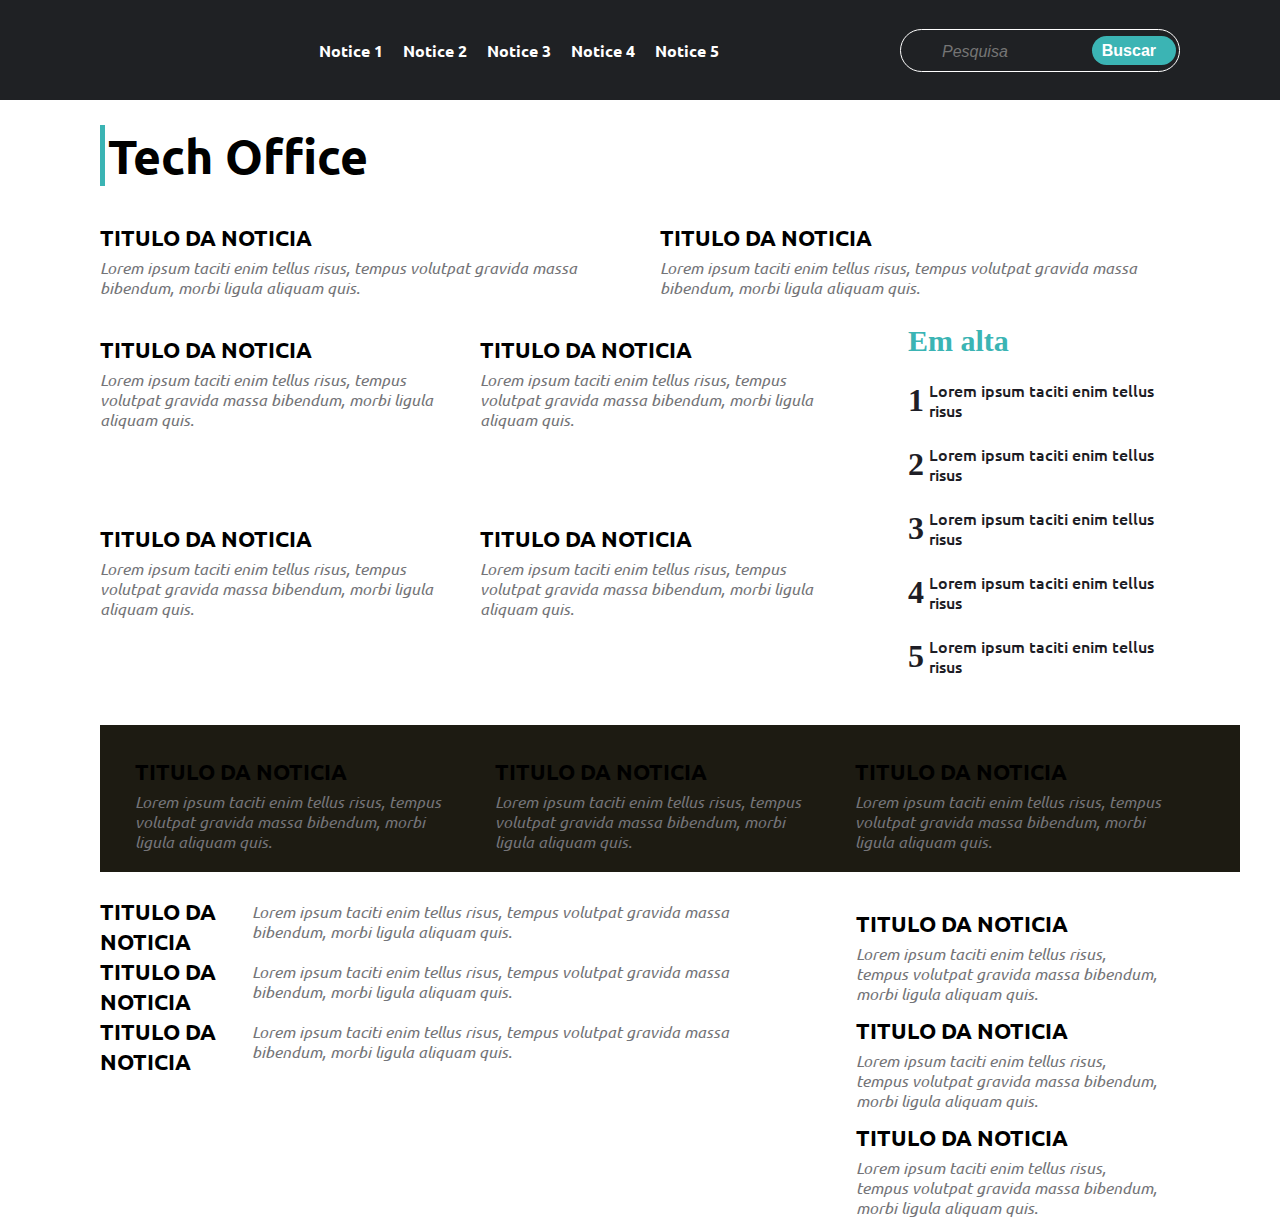
==== index.html @ e85888e7 "Logo alterado" ====
<!DOCTYPE html>
<html lang="pt-br">
<head>
    <meta charset="UTF-8">
    <meta http-equiv="X-UA-Compatible" content="IE=edge">
    <meta name="viewport" content="width=device-width, initial-scale=1.0">
    <title>D-Tech News</title>
</head>
<body>

    <link rel="stylesheet" href="/style/style.css">

    <header>
        
        <nav id="menu">
            <div class="container" id="primeiro">
                <div>
                    <div class="logo">
                        <img src="https://see.fontimg.com/api/renderfont4/YzxE8/eyJyIjoiZnMiLCJoIjo1MCwidyI6MTAwMCwiZnMiOjUwLCJmZ2MiOiIjMjFDNEM0IiwiYmdjIjoiI0ZGRkZGRiIsInQiOjF9/RC1UZWNo/robot-9000-italic.png" alt="">
                    
                        <img src="https://see.fontimg.com/api/renderfont4/1YyB/eyJyIjoiZnMiLCJoIjo1MCwidyI6MTAwMCwiZnMiOjUwLCJmZ2MiOiIjMjFDNEM0IiwiYmdjIjoiI0ZGRkZGRiIsInQiOjF9/TmV3cw/ubuntu-bold.png" alt="">
                    </div>
                    <ul class="menu" id="menu-principal">
                        <li class="menu-item"><a href="">Notice 1</a></li>
                        <li class="menu-item"><a href="">Notice 2</a></li>
                        <li class="menu-item"><a href="">Notice 3</a></li>
                        <li class="menu-item"><a href="">Notice 4</a></li>
                        <li class="menu-item"><a href="">Notice 5</a></li>
                    </ul>
                    
                    <form action="" class="search">
                        <div class="box-search">
                            <input type="text" name="buscador" id="search" placeholder="Pesquisa" class="fiel-search">
                            <button type="button" class="bottom" id="btnBusca" type="submit"> Buscar
                            </button>
                        </div>
                    </form>
                </div>
    
               
            </div>
            
            <!-- <div class="container" id="segundo">
                <div>
                    <ul class="menu" id="menu-secundario">
                        <li class="menu-item"><a href="">#Page 1</a></li>
                        <li class="menu-item"><a href="">#Page 1</a></li>
                        <li class="menu-item"><a href="">#Page 1</a></li>
                        <li class="menu-item"><a href="">#Page 1</a></li>
                        <li class="menu-item"><a href="">#Page 1</a></li>
                    </ul>
                </div>
            </div> -->

                
        </nav>
        
    </header>

    <main>
        <h1 class="title-logo">Tech Office</h1>

        <section id="news1"class="section-news first">
            <ul>
                <li>
                    <div class="news"><a href=""><img class="news-card" src="https://uploads.jovemnerd.com.br/wp-content/uploads/2022/10/adao_negro_critica__hbt64e2o-760x428.jpg" alt=""></a><h2 class="news-title"><a href="">TITULO DA NOTICIA</a></h2><p class="news-description">Lorem ipsum taciti enim tellus risus, tempus volutpat gravida massa bibendum, morbi ligula aliquam quis.</p></div>
                </li>
                <li>
                    <div class="news"><a href=""><img class="news-card" src="https://uploads.jovemnerd.com.br/wp-content/uploads/2022/10/adao_negro_critica__hbt64e2o-760x428.jpg" alt=""></a><h2 class="news-title"><a href="">TITULO DA NOTICIA</a></h2><p class="news-description">Lorem ipsum taciti enim tellus risus, tempus volutpat gravida massa bibendum, morbi ligula aliquam quis.</p></div>
                </li>
                
            </ul>
        </section>

        <section id="news2"class="section-news second">
            <ul>
                <li>
                    <div class="news"><a href=""><img class="news-card" src="https://uploads.jovemnerd.com.br/wp-content/uploads/2022/10/adao_negro_critica__hbt64e2o-760x428.jpg" alt=""></a><h2 class="news-title"><a href="">TITULO DA NOTICIA</a></h2><p class="news-description">Lorem ipsum taciti enim tellus risus, tempus volutpat gravida massa bibendum, morbi ligula aliquam quis.</p></div>
                </li>
                <li>
                    <div class="news"><a href=""><img class="news-card" src="https://uploads.jovemnerd.com.br/wp-content/uploads/2022/10/adao_negro_critica__hbt64e2o-760x428.jpg" alt=""></a><h2 class="news-title"><a href="">TITULO DA NOTICIA</a></h2><p class="news-description">Lorem ipsum taciti enim tellus risus, tempus volutpat gravida massa bibendum, morbi ligula aliquam quis.</p></div>
                </li>
                       
                <li>
                    <div class="news"><a href=""><img class="news-card" src="https://uploads.jovemnerd.com.br/wp-content/uploads/2022/10/adao_negro_critica__hbt64e2o-760x428.jpg" alt=""></a><h2 class="news-title"><a href="">TITULO DA NOTICIA</a></h2><p class="news-description">Lorem ipsum taciti enim tellus risus, tempus volutpat gravida massa bibendum, morbi ligula aliquam quis.</p></div>
                </li>
                <li>
                    <div class="news"><a href=""><img class="news-card" src="https://uploads.jovemnerd.com.br/wp-content/uploads/2022/10/adao_negro_critica__hbt64e2o-760x428.jpg" alt=""></a><h2 class="news-title"><a href="">TITULO DA NOTICIA</a></h2><p class="news-description">Lorem ipsum taciti enim tellus risus, tempus volutpat gravida massa bibendum, morbi ligula aliquam quis.</p></div>
                </li>
            
            </ul>
            <ul class="block-rank">
                <li class="rank-title"><h2>Em alta </h2></li>
                <li class="rank-position">1 <a href="" class="rank-link">Lorem ipsum taciti enim tellus risus</a></li>
                <li class="rank-position">2 <a href="" class="rank-link">Lorem ipsum taciti enim tellus risus</a></li>
                <li class="rank-position">3 <a href="" class="rank-link">Lorem ipsum taciti enim tellus risus</a></li>
                <li class="rank-position">4 <a href="" class="rank-link">Lorem ipsum taciti enim tellus risus</a></li>
                <li class="rank-position">5 <a href="" class="rank-link">Lorem ipsum taciti enim tellus risus</a></li>
            </ul>
        </section>

        <section id="news3" class="section-news 
        third">

            <ul>            
                <li>
                    <div class="news"><a href=""><img class="news-card" src="https://uploads.jovemnerd.com.br/wp-content/uploads/2022/10/adao_negro_critica__hbt64e2o-760x428.jpg" alt=""></a><h2 class="news-title"><a href="">TITULO DA NOTICIA</a></h2><p class="news-description">Lorem ipsum taciti enim tellus risus, tempus volutpat gravida massa bibendum, morbi ligula aliquam quis.</p></div>
                </li>
                <li>
                    <div class="news"><a href=""><img class="news-card" src="https://uploads.jovemnerd.com.br/wp-content/uploads/2022/10/adao_negro_critica__hbt64e2o-760x428.jpg" alt=""></a><h2 class="news-title"><a href="">TITULO DA NOTICIA</a></h2><p class="news-description">Lorem ipsum taciti enim tellus risus, tempus volutpat gravida massa bibendum, morbi ligula aliquam quis.</p></div>
                </li>

                <li>
                    <div class="news"><a href=""><img class="news-card" src="https://uploads.jovemnerd.com.br/wp-content/uploads/2022/10/adao_negro_critica__hbt64e2o-760x428.jpg" alt=""></a><h2 class="news-title"><a href="">TITULO DA NOTICIA</a></h2><p class="news-description">Lorem ipsum taciti enim tellus risus, tempus volutpat gravida massa bibendum, morbi ligula aliquam quis.</p></div>
                </li>
            
            </ul>

        </section>

        <section id="news4"class="section-news fourth">

            <ul>            
                <li>
                    <div class="news"><a href=""><img class="news-card" src="https://uploads.jovemnerd.com.br/wp-content/uploads/2022/10/adao_negro_critica__hbt64e2o-760x428.jpg" alt=""></a><h2 class="news-title"><a href="">TITULO DA NOTICIA</a></h2><p class="news-description">Lorem ipsum taciti enim tellus risus, tempus volutpat gravida massa bibendum, morbi ligula aliquam quis.</p></div>
                </li>
                <li>
                    <div class="news"><a href=""><img class="news-card" src="https://uploads.jovemnerd.com.br/wp-content/uploads/2022/10/adao_negro_critica__hbt64e2o-760x428.jpg" alt=""></a><h2 class="news-title"><a href="">TITULO DA NOTICIA</a></h2><p class="news-description">Lorem ipsum taciti enim tellus risus, tempus volutpat gravida massa bibendum, morbi ligula aliquam quis.</p></div>
                </li>

                <li>
                    <div class="news"><a href=""><img class="news-card" src="https://uploads.jovemnerd.com.br/wp-content/uploads/2022/10/adao_negro_critica__hbt64e2o-760x428.jpg" alt=""></a><h2 class="news-title"><a href="">TITULO DA NOTICIA</a></h2><p class="news-description">Lorem ipsum taciti enim tellus risus, tempus volutpat gravida massa bibendum, morbi ligula aliquam quis.</p></div>
                </li>
            
            </ul>

            <ul class="block-lateral">            
                <li>
                    <div class="news"><a href=""><img class="news-card" src="https://uploads.jovemnerd.com.br/wp-content/uploads/2022/10/adao_negro_critica__hbt64e2o-760x428.jpg" alt=""></a><h2 class="news-title"><a href="">TITULO DA NOTICIA</a></h2><p class="news-description">Lorem ipsum taciti enim tellus risus, tempus volutpat gravida massa bibendum, morbi ligula aliquam quis.</p></div>
                </li>
                <li>
                    <div class="news"><a href=""><img class="news-card" src="https://uploads.jovemnerd.com.br/wp-content/uploads/2022/10/adao_negro_critica__hbt64e2o-760x428.jpg" alt=""></a><h2 class="news-title"><a href="">TITULO DA NOTICIA</a></h2><p class="news-description">Lorem ipsum taciti enim tellus risus, tempus volutpat gravida massa bibendum, morbi ligula aliquam quis.</p></div>
                </li>

                <li>
                    <div class="news"><a href=""><img class="news-card" src="https://uploads.jovemnerd.com.br/wp-content/uploads/2022/10/adao_negro_critica__hbt64e2o-760x428.jpg" alt=""></a><h2 class="news-title"><a href="">TITULO DA NOTICIA</a></h2><p class="news-description">Lorem ipsum taciti enim tellus risus, tempus volutpat gravida massa bibendum, morbi ligula aliquam quis.</p></div>
                </li>
            
            </ul>



        </section>

    
    </main>
    
</body>
</html>
---- style/style.css ----
@import url(http://fonts.googleapis.com/css?family=Ubuntu:regular,&subset=Latin);

*{
    margin: 0;
    padding: 0
}

body {
    display: flex;
    flex-wrap: wrap;
    justify-content: center;
    background-color: #ffffff;
}


.container .logo{
    flex-direction: column;
    width: 10vw;
}

.logo img{
    margin-bottom: 5px;
}

li, .menu-item {
    display: block;
    margin-right: 20px;
    font-size: 16px;
    font-weight: bold;
}

.search{
    width: 150px
}

#menu-secundario .menu-item a{
    color: #3bb4b4
}

a{
    text-decoration: none;
    font-weight: bold;
    display: block;
    font-family: 'Ubuntu';
    color:#000000;
}

header{
    position: fixed;
}

#menu{
    height: 205px;
    display:flex;
    flex-wrap: wrap;
    justify-content: center;
    background-color: #1F2124;
    height: auto
}

.container{
    display: flex;
    justify-content: center;
    width: 100vw;
    align-items: center;

}
.container div{
    width: 1080px;
}

#primeiro div{
    display: flex;
    justify-content:center;
    position: relative;
}
form.search {
    display: flex;
    align-items: center;
    margin-left: 25px;
    width: 280px;
    

}
.box-search, .fiel-search{
    padding: 6px 10px 5px 16px;    
    border-radius: 25px;
    background-color: transparent;
    box-shadow: 0 0 0 0;
    line-height: 19px;
    font-style: italic;
    font-weight: 500;
    font-size: 16px;
    border: none;
    color: #b4b4b4;
    outline: 0;
}
.box-search{
    border: 1px solid #fff;
    position: relative;
    
    
}

.bottom{
    padding: 5px 10px;
    border-radius: 25px;
    border: none;
    font-size: 16px;
    font-weight: bold;
    background: #3bb4b4;
    line-height: 19px;
    box-shadow: 0 0 0 0;
    padding-right: 20px;
    position: absolute;
    outline: 0;
    right: 3px;
    color: #fff;
    
}


#segundo{
    background-color: #110F0B;
}

.menu{
    display: flex;
    width: 1080px;
    height: auto;
    align-content: center;
    align-items: center;
    justify-content: center;
}

#menu-principal{
    height: 100px;
}

#menu-principal a{
    color: #ffffff;
}

#menu-secundario{
    height: 70px;
}

/*Inicio da main*/

main{
    width:1080px;
    margin-top:125px
}

.title-logo{
    border-left: 5px solid #3bb4b4;
    padding: 0 3px;
    font-family: 'ubuntu';
    font-weight: bolts;
    font-size: 48px;
}

.news-title{
    font-size: 22px;
    line-height:30px;
    display: block;
    font-weight: bold;
    font-family: 'ubuntu';

}


.news-description{
    font-weight: 500;
    font-size: 16px;
    line-height: 20px;
    font-style: italic;
    color: #747478;
    padding: 5px 0 0;
    font-family: 'ubuntu';


}


.section-news, .block-rank {
    margin-top: 2px;
}

.section-news ul{
    display: flex;
    flex-wrap: wrap;
}
#news1 ul{
    justify-content: space-between;

}

.news{
    
    display: flex;
    align-self: stretch;
    max-width: 100%;
    border-style: none;

}

.news-card{
    display: block;
    width: 100%;
    margin-bottom: 12px;
    border-radius: 6px;
}

.section-news.first .news{
    width: 500px;
    height: auto;
    flex-direction: column;
}

/*news 2*/


#news2{
    display: flex;

}

#news2 .news{
    display: flex;
    flex-direction: column;
    width: 360px;
}
.block-rank{
    flex-direction: column;
    width: 40vw;
}
.rank-title{
    display: block;
    font-size: 20px;
    line-height: 31px;
    margin-bottom: 24px;
    color: #3bb4b4;
}

.rank-position{
    display: flex;
    justify-content:space-between;
    margin-bottom: 24px;
    align-items: center;
}

.block-rank .rank-position{
    font-weight: bold;
    font-size: 32px;
    line-height: 39px;
    margin-right: 12px;
    color: #1e1e26;
}

.rank-link{
    margin-left: 5px;
}

.block-rank .rank-link{
    font-family: 'Ubuntu';
    font-weight: 500;
    font-size: 16px;
    line-height: 20px;
    color: #1e1e26;
}


/* inicio news3 */

#news3{
    width: 100%;
    padding: 0 30px;
    background-color: #1D1B12;
}
#news3 ul{
    display: flex;
    justify-content: space-around;
    
}

.section-news{
    margin-top:25px;
}


#news3 .news{
    display: flex;
    flex-direction: column;
    width: 330px;
    margin: 20px 0;
}

/*inicio new3*/

#news4{
    display: flex;
    justify-content: space-between
}
#news4 ul{
    display: flex;
    flex-direction: column;
    width: 65%;

}

#news4 .news-card{
    width: 50%;
}

#news4 .block-lateral{
    width: 30%;
}

.block-lateral .news{
    display: flex;
    flex-direction: column;
}

#news4 .block-lateral .news-card{
    width: 100%;
}
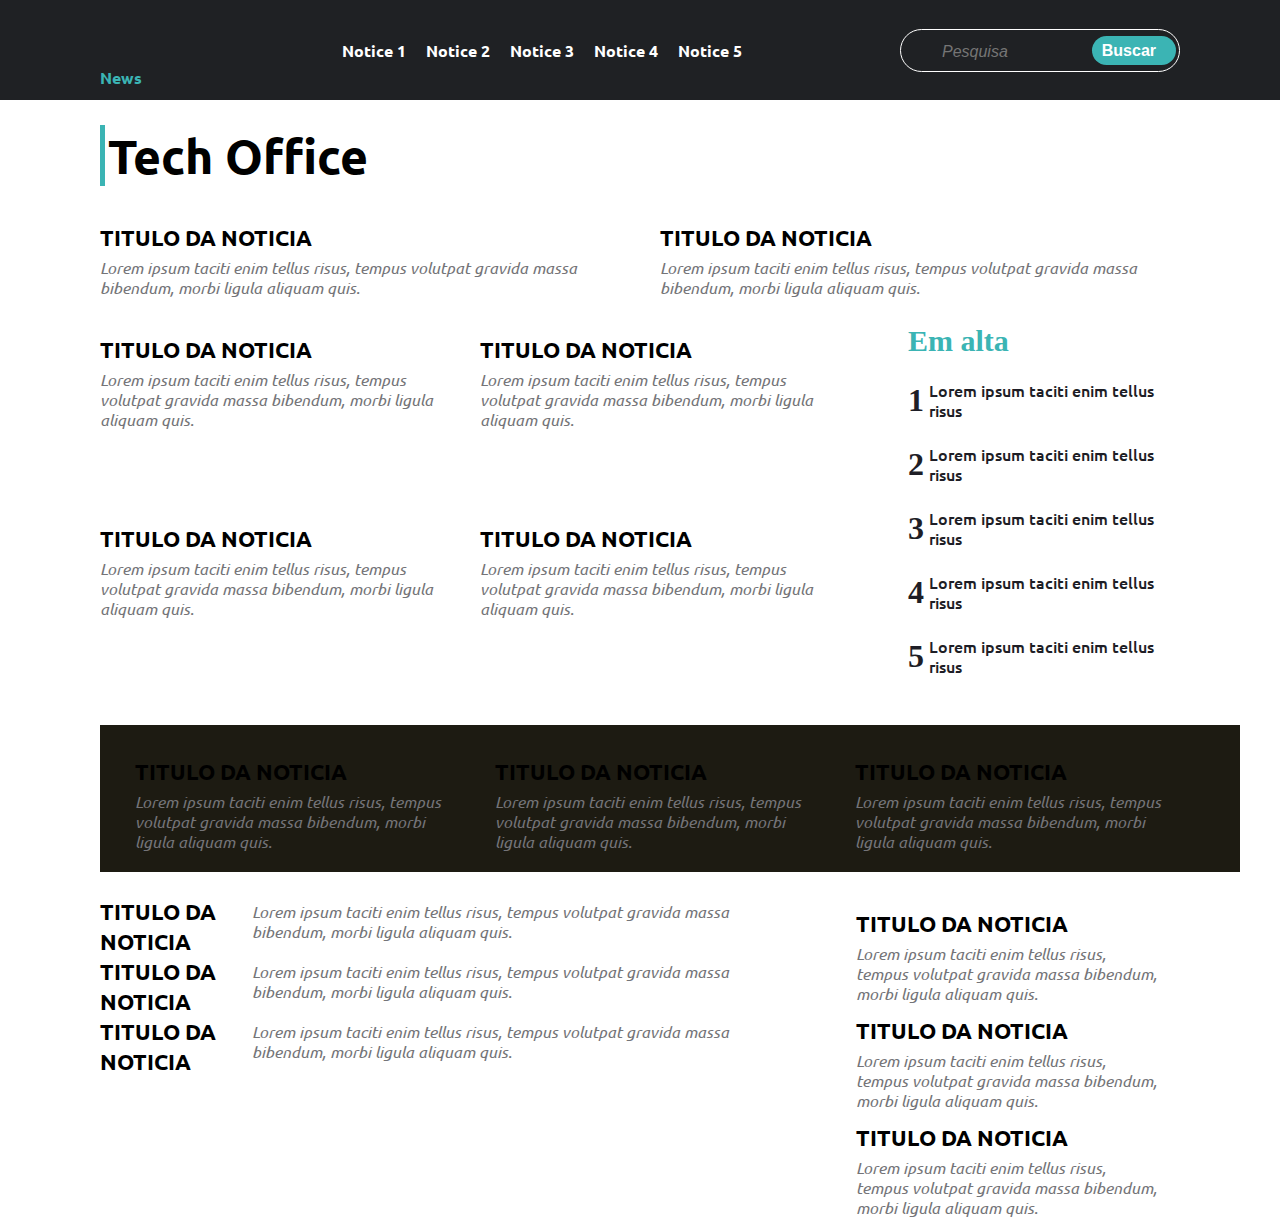
==== commit 66e504f2: "Alterado .logo>span" ====
--- a/index.html
+++ b/index.html
@@ -16,9 +16,9 @@
             <div class="container" id="primeiro">
                 <div>
                     <div class="logo">
-                        <img src="https://see.fontimg.com/api/renderfont4/YzxE8/eyJyIjoiZnMiLCJoIjo1MCwidyI6MTAwMCwiZnMiOjUwLCJmZ2MiOiIjMjFDNEM0IiwiYmdjIjoiI0ZGRkZGRiIsInQiOjF9/RC1UZWNo/robot-9000-italic.png" alt="">
+                        <img class="card-logo"src="https://see.fontimg.com/api/renderfont4/YzxE8/eyJyIjoiZnMiLCJoIjo1MCwidyI6MTAwMCwiZnMiOjUwLCJmZ2MiOiIjMjFDNEM0IiwiYmdjIjoiI0ZGRkZGRiIsInQiOjF9/RC1UZWNo/robot-9000-italic.png" alt="">
                     
-                        <img src="https://see.fontimg.com/api/renderfont4/1YyB/eyJyIjoiZnMiLCJoIjo1MCwidyI6MTAwMCwiZnMiOjUwLCJmZ2MiOiIjMjFDNEM0IiwiYmdjIjoiI0ZGRkZGRiIsInQiOjF9/TmV3cw/ubuntu-bold.png" alt="">
+                        <span>News</span>
                     </div>
                     <ul class="menu" id="menu-principal">
                         <li class="menu-item"><a href="">Notice 1</a></li>
--- a/style/style.css
+++ b/style/style.css
@@ -18,9 +18,19 @@
     width: 10vw;
 }
 
-.logo img{
+.logo .card-logo{
+    height: 50%;
     margin-bottom: 5px;
 }
+
+.logo span{
+    font-family: "Ubuntu";
+    font-weight: bold;
+    color: #3bb4b4;
+    width: 10vw;
+
+}
+
 
 li, .menu-item {
     display: block;
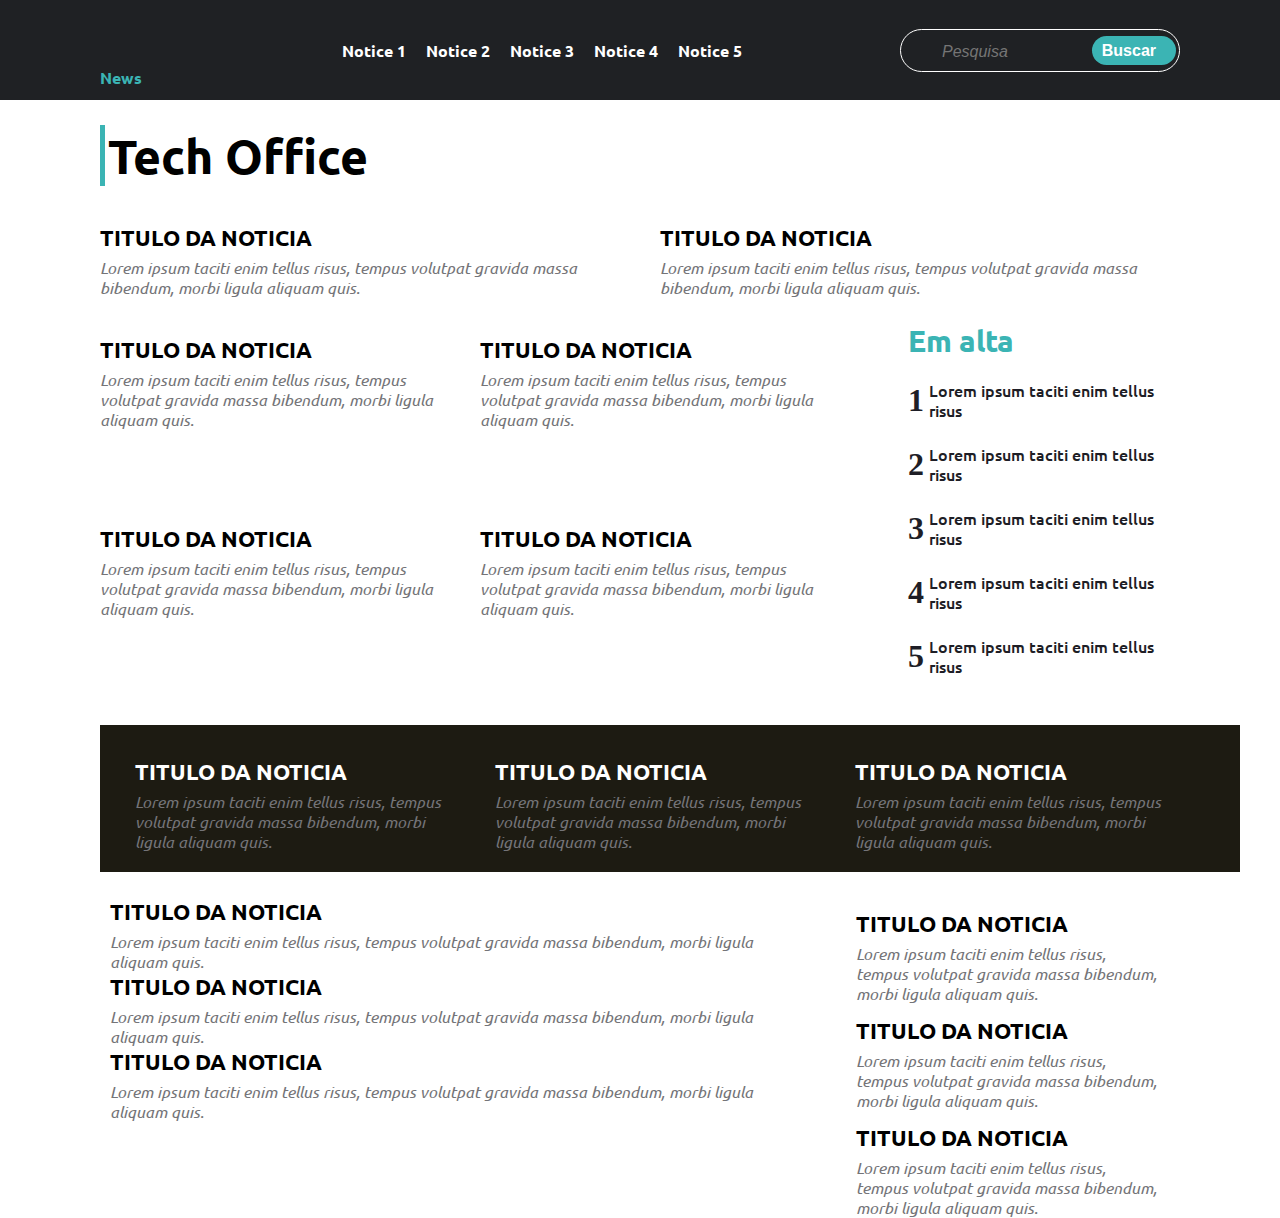
==== commit 64872f1f: "Adicionado .article quarto bloco" ====
--- a/index.html
+++ b/index.html
@@ -122,14 +122,56 @@
 
             <ul>            
                 <li>
-                    <div class="news"><a href=""><img class="news-card" src="https://uploads.jovemnerd.com.br/wp-content/uploads/2022/10/adao_negro_critica__hbt64e2o-760x428.jpg" alt=""></a><h2 class="news-title"><a href="">TITULO DA NOTICIA</a></h2><p class="news-description">Lorem ipsum taciti enim tellus risus, tempus volutpat gravida massa bibendum, morbi ligula aliquam quis.</p></div>
-                </li>
-                <li>
-                    <div class="news"><a href=""><img class="news-card" src="https://uploads.jovemnerd.com.br/wp-content/uploads/2022/10/adao_negro_critica__hbt64e2o-760x428.jpg" alt=""></a><h2 class="news-title"><a href="">TITULO DA NOTICIA</a></h2><p class="news-description">Lorem ipsum taciti enim tellus risus, tempus volutpat gravida massa bibendum, morbi ligula aliquam quis.</p></div>
-                </li>
-
-                <li>
-                    <div class="news"><a href=""><img class="news-card" src="https://uploads.jovemnerd.com.br/wp-content/uploads/2022/10/adao_negro_critica__hbt64e2o-760x428.jpg" alt=""></a><h2 class="news-title"><a href="">TITULO DA NOTICIA</a></h2><p class="news-description">Lorem ipsum taciti enim tellus risus, tempus volutpat gravida massa bibendum, morbi ligula aliquam quis.</p></div>
+                    <div class="news">
+                        <a href="">
+                            <img class="news-card" src="https://uploads.jovemnerd.com.br/wp-content/uploads/2022/10/adao_negro_critica__hbt64e2o-760x428.jpg" alt="">
+                        </a>
+
+                        <div class="article">
+                            <h2 class="news-title">
+                                <a href="">TITULO DA NOTICIA</a>
+                            </h2>
+                            <p class="news-description">Lorem ipsum taciti enim tellus risus, tempus volutpat gravida massa bibendum, morbi ligula aliquam quis.</p>
+
+                        </div>
+
+
+                    </div>
+                </li>
+                <li>
+                    <div class="news">
+                        <a href="">
+                            <img class="news-card" src="https://uploads.jovemnerd.com.br/wp-content/uploads/2022/10/adao_negro_critica__hbt64e2o-760x428.jpg" alt="">
+                        </a>
+
+                        <div class="article">
+                            <h2 class="news-title">
+                                <a href="">TITULO DA NOTICIA</a>
+                            </h2>
+                            <p class="news-description">Lorem ipsum taciti enim tellus risus, tempus volutpat gravida massa bibendum, morbi ligula aliquam quis.</p>
+
+                        </div>
+
+
+                    </div>
+                </li>
+
+                <li>
+                    <div class="news">
+                        <a href="">
+                            <img class="news-card" src="https://uploads.jovemnerd.com.br/wp-content/uploads/2022/10/adao_negro_critica__hbt64e2o-760x428.jpg" alt="">
+                        </a>
+
+                        <div class="article">
+                            <h2 class="news-title">
+                                <a href="">TITULO DA NOTICIA</a>
+                            </h2>
+                            <p class="news-description">Lorem ipsum taciti enim tellus risus, tempus volutpat gravida massa bibendum, morbi ligula aliquam quis.</p>
+
+                        </div>
+
+
+                    </div>
                 </li>
             
             </ul>
--- a/style/style.css
+++ b/style/style.css
@@ -188,8 +188,6 @@
     color: #747478;
     padding: 5px 0 0;
     font-family: 'ubuntu';
-
-
 }
 
 
@@ -233,7 +231,6 @@
 
 #news2{
     display: flex;
-
 }
 
 #news2 .news{
@@ -241,6 +238,10 @@
     flex-direction: column;
     width: 360px;
 }
+.second .news-description{
+    margin-bottom: 10px;
+}
+
 .block-rank{
     flex-direction: column;
     width: 40vw;
@@ -251,6 +252,7 @@
     line-height: 31px;
     margin-bottom: 24px;
     color: #3bb4b4;
+    font-family: 'ubuntu';
 }
 
 .rank-position{
@@ -306,7 +308,11 @@
     margin: 20px 0;
 }
 
-/*inicio new3*/
+.third .news-title a{
+    color: #fff;
+}
+
+/*inicio new4*/
 
 #news4{
     display: flex;
@@ -319,8 +325,8 @@
 
 }
 
-#news4 .news-card{
-    width: 50%;
+#news4 .article{
+    margin-left: 10px;
 }
 
 #news4 .block-lateral{
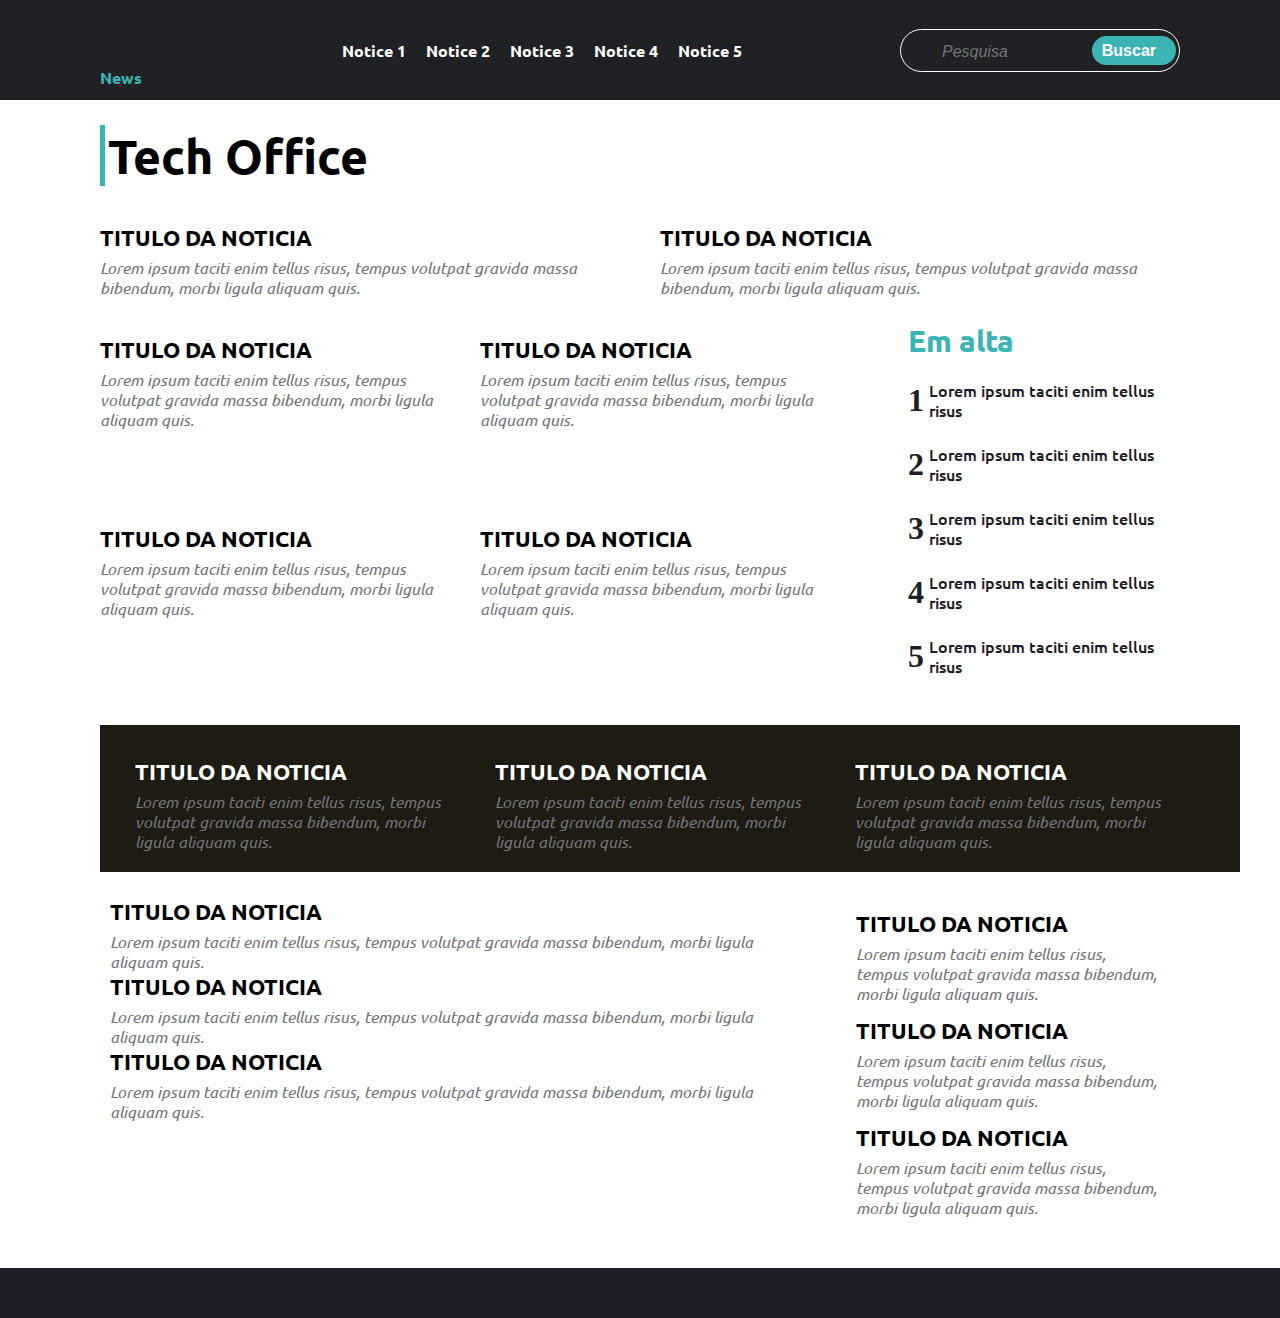
==== commit a9a60e4a: "Iserido footer" ====
--- a/index.html
+++ b/index.html
@@ -196,6 +196,9 @@
 
     
     </main>
+    <footer class="main-footer">
+
+    </footer>
     
 </body>
 </html>--- a/style/style.css
+++ b/style/style.css
@@ -159,7 +159,8 @@
 
 main{
     width:1080px;
-    margin-top:125px
+    margin-top:125px;
+    margin-bottom:50px;
 }
 
 .title-logo{
@@ -342,3 +343,10 @@
     width: 100%;
 }
 
+/*footer*/
+
+.main-footer{
+    height: 50px;
+    width: 100%;
+    background-color: #1e1e26;
+}
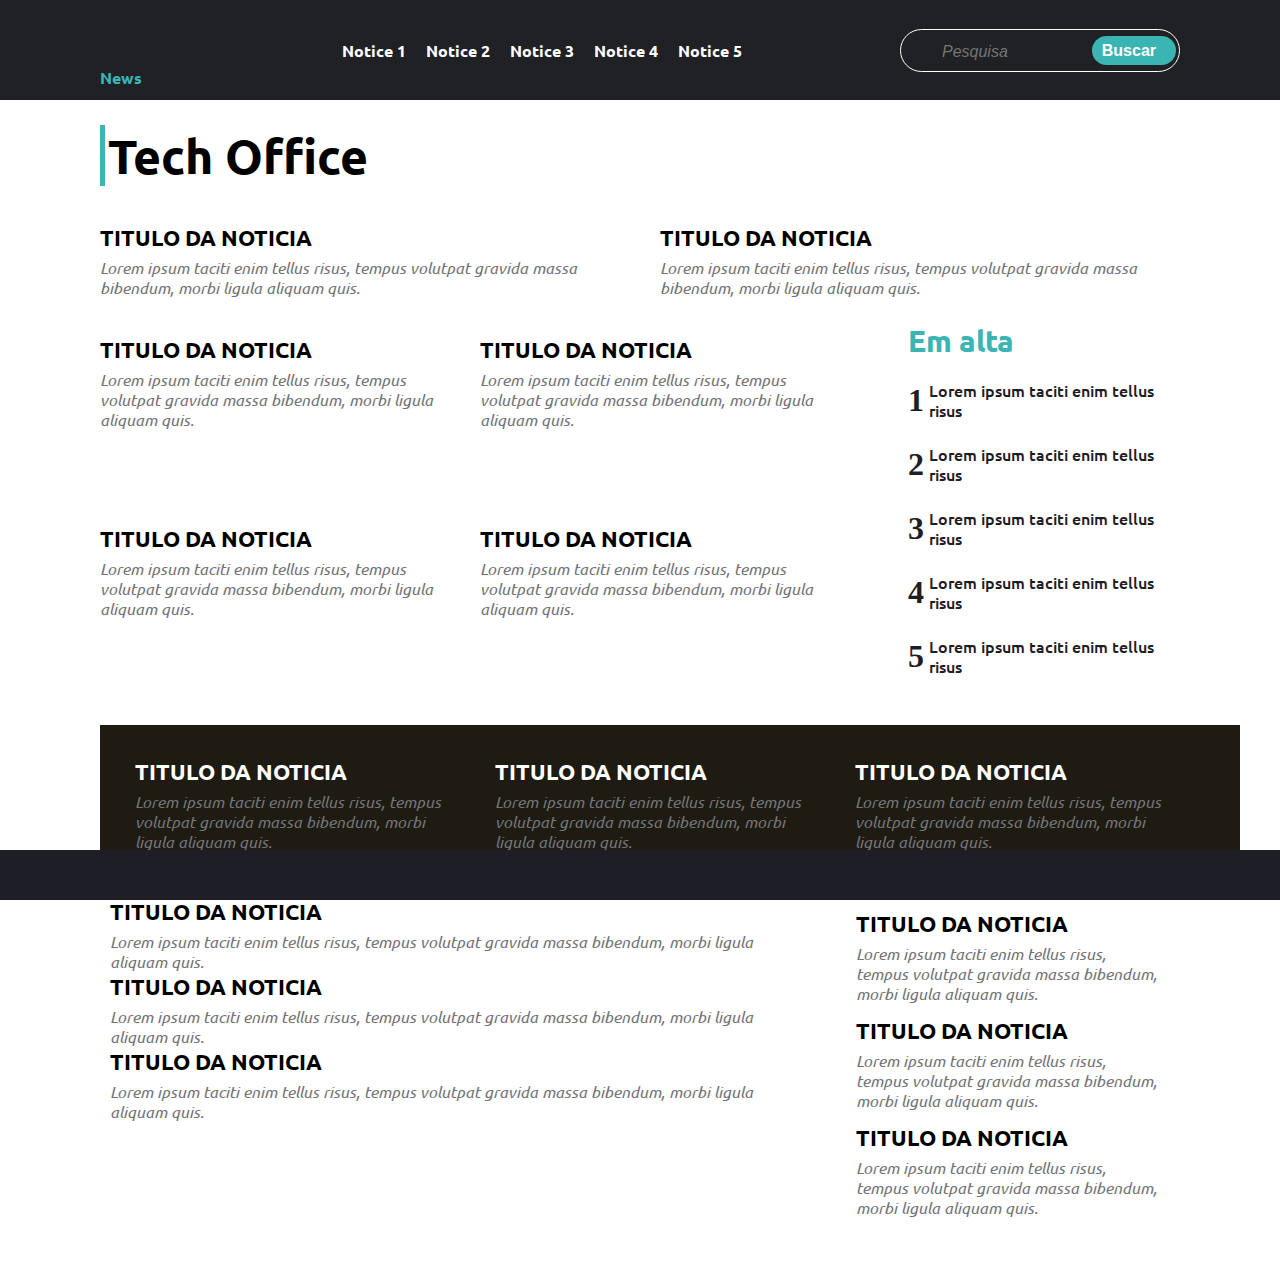
==== commit 3f368181: "identado o codigo" ====
--- a/index.html
+++ b/index.html
@@ -1,23 +1,27 @@
 <!DOCTYPE html>
 <html lang="pt-br">
+
 <head>
     <meta charset="UTF-8">
     <meta http-equiv="X-UA-Compatible" content="IE=edge">
     <meta name="viewport" content="width=device-width, initial-scale=1.0">
     <title>D-Tech News</title>
 </head>
+
 <body>
 
     <link rel="stylesheet" href="/style/style.css">
 
     <header>
-        
+
         <nav id="menu">
             <div class="container" id="primeiro">
                 <div>
                     <div class="logo">
-                        <img class="card-logo"src="https://see.fontimg.com/api/renderfont4/YzxE8/eyJyIjoiZnMiLCJoIjo1MCwidyI6MTAwMCwiZnMiOjUwLCJmZ2MiOiIjMjFDNEM0IiwiYmdjIjoiI0ZGRkZGRiIsInQiOjF9/RC1UZWNo/robot-9000-italic.png" alt="">
-                    
+                        <img class="card-logo"
+                            src="https://see.fontimg.com/api/renderfont4/YzxE8/eyJyIjoiZnMiLCJoIjo1MCwidyI6MTAwMCwiZnMiOjUwLCJmZ2MiOiIjMjFDNEM0IiwiYmdjIjoiI0ZGRkZGRiIsInQiOjF9/RC1UZWNo/robot-9000-italic.png"
+                            alt="">
+
                         <span>News</span>
                     </div>
                     <ul class="menu" id="menu-principal">
@@ -27,7 +31,7 @@
                         <li class="menu-item"><a href="">Notice 4</a></li>
                         <li class="menu-item"><a href="">Notice 5</a></li>
                     </ul>
-                    
+
                     <form action="" class="search">
                         <div class="box-search">
                             <input type="text" name="buscador" id="search" placeholder="Pesquisa" class="fiel-search">
@@ -36,61 +40,85 @@
                         </div>
                     </form>
                 </div>
-    
-               
+
+
             </div>
-            
-            <!-- <div class="container" id="segundo">
-                <div>
-                    <ul class="menu" id="menu-secundario">
-                        <li class="menu-item"><a href="">#Page 1</a></li>
-                        <li class="menu-item"><a href="">#Page 1</a></li>
-                        <li class="menu-item"><a href="">#Page 1</a></li>
-                        <li class="menu-item"><a href="">#Page 1</a></li>
-                        <li class="menu-item"><a href="">#Page 1</a></li>
-                    </ul>
-                </div>
-            </div> -->
-
-                
         </nav>
-        
+
     </header>
 
     <main>
         <h1 class="title-logo">Tech Office</h1>
 
-        <section id="news1"class="section-news first">
-            <ul>
-                <li>
-                    <div class="news"><a href=""><img class="news-card" src="https://uploads.jovemnerd.com.br/wp-content/uploads/2022/10/adao_negro_critica__hbt64e2o-760x428.jpg" alt=""></a><h2 class="news-title"><a href="">TITULO DA NOTICIA</a></h2><p class="news-description">Lorem ipsum taciti enim tellus risus, tempus volutpat gravida massa bibendum, morbi ligula aliquam quis.</p></div>
-                </li>
-                <li>
-                    <div class="news"><a href=""><img class="news-card" src="https://uploads.jovemnerd.com.br/wp-content/uploads/2022/10/adao_negro_critica__hbt64e2o-760x428.jpg" alt=""></a><h2 class="news-title"><a href="">TITULO DA NOTICIA</a></h2><p class="news-description">Lorem ipsum taciti enim tellus risus, tempus volutpat gravida massa bibendum, morbi ligula aliquam quis.</p></div>
-                </li>
-                
-            </ul>
-        </section>
-
-        <section id="news2"class="section-news second">
-            <ul>
-                <li>
-                    <div class="news"><a href=""><img class="news-card" src="https://uploads.jovemnerd.com.br/wp-content/uploads/2022/10/adao_negro_critica__hbt64e2o-760x428.jpg" alt=""></a><h2 class="news-title"><a href="">TITULO DA NOTICIA</a></h2><p class="news-description">Lorem ipsum taciti enim tellus risus, tempus volutpat gravida massa bibendum, morbi ligula aliquam quis.</p></div>
-                </li>
-                <li>
-                    <div class="news"><a href=""><img class="news-card" src="https://uploads.jovemnerd.com.br/wp-content/uploads/2022/10/adao_negro_critica__hbt64e2o-760x428.jpg" alt=""></a><h2 class="news-title"><a href="">TITULO DA NOTICIA</a></h2><p class="news-description">Lorem ipsum taciti enim tellus risus, tempus volutpat gravida massa bibendum, morbi ligula aliquam quis.</p></div>
-                </li>
-                       
-                <li>
-                    <div class="news"><a href=""><img class="news-card" src="https://uploads.jovemnerd.com.br/wp-content/uploads/2022/10/adao_negro_critica__hbt64e2o-760x428.jpg" alt=""></a><h2 class="news-title"><a href="">TITULO DA NOTICIA</a></h2><p class="news-description">Lorem ipsum taciti enim tellus risus, tempus volutpat gravida massa bibendum, morbi ligula aliquam quis.</p></div>
-                </li>
-                <li>
-                    <div class="news"><a href=""><img class="news-card" src="https://uploads.jovemnerd.com.br/wp-content/uploads/2022/10/adao_negro_critica__hbt64e2o-760x428.jpg" alt=""></a><h2 class="news-title"><a href="">TITULO DA NOTICIA</a></h2><p class="news-description">Lorem ipsum taciti enim tellus risus, tempus volutpat gravida massa bibendum, morbi ligula aliquam quis.</p></div>
-                </li>
-            
+        <section id="news1" class="section-news first">
+            <ul>
+                <li>
+                    <div class="news"><a href=""><img class="news-card"
+                                src="https://uploads.jovemnerd.com.br/wp-content/uploads/2022/10/adao_negro_critica__hbt64e2o-760x428.jpg"
+                                alt=""></a>
+                        <h2 class="news-title"><a href="">TITULO DA NOTICIA</a></h2>
+                        <p class="news-description">Lorem ipsum taciti enim tellus risus, tempus volutpat gravida massa
+                            bibendum, morbi ligula aliquam quis.</p>
+                    </div>
+                </li>
+                <li>
+                    <div class="news"><a href=""><img class="news-card"
+                                src="https://uploads.jovemnerd.com.br/wp-content/uploads/2022/10/adao_negro_critica__hbt64e2o-760x428.jpg"
+                                alt=""></a>
+                        <h2 class="news-title"><a href="">TITULO DA NOTICIA</a></h2>
+                        <p class="news-description">Lorem ipsum taciti enim tellus risus, tempus volutpat gravida massa
+                            bibendum, morbi ligula aliquam quis.</p>
+                    </div>
+                </li>
+
+            </ul>
+        </section>
+
+        <section id="news2" class="section-news second">
+            <ul>
+                <li>
+                    <div class="news"><a href=""><img class="news-card"
+                                src="https://uploads.jovemnerd.com.br/wp-content/uploads/2022/10/adao_negro_critica__hbt64e2o-760x428.jpg"
+                                alt=""></a>
+                        <h2 class="news-title"><a href="">TITULO DA NOTICIA</a></h2>
+                        <p class="news-description">Lorem ipsum taciti enim tellus risus, tempus volutpat gravida massa
+                            bibendum, morbi ligula aliquam quis.</p>
+                    </div>
+                </li>
+                <li>
+                    <div class="news"><a href=""><img class="news-card"
+                                src="https://uploads.jovemnerd.com.br/wp-content/uploads/2022/10/adao_negro_critica__hbt64e2o-760x428.jpg"
+                                alt=""></a>
+                        <h2 class="news-title"><a href="">TITULO DA NOTICIA</a></h2>
+                        <p class="news-description">Lorem ipsum taciti enim tellus risus, tempus volutpat gravida massa
+                            bibendum, morbi ligula aliquam quis.</p>
+                    </div>
+                </li>
+
+                <li>
+                    <div class="news"><a href=""><img class="news-card"
+                                src="https://uploads.jovemnerd.com.br/wp-content/uploads/2022/10/adao_negro_critica__hbt64e2o-760x428.jpg"
+                                alt=""></a>
+                        <h2 class="news-title"><a href="">TITULO DA NOTICIA</a></h2>
+                        <p class="news-description">Lorem ipsum taciti enim tellus risus, tempus volutpat gravida massa
+                            bibendum, morbi ligula aliquam quis.</p>
+                    </div>
+                </li>
+                <li>
+                    <div class="news"><a href=""><img class="news-card"
+                                src="https://uploads.jovemnerd.com.br/wp-content/uploads/2022/10/adao_negro_critica__hbt64e2o-760x428.jpg"
+                                alt=""></a>
+                        <h2 class="news-title"><a href="">TITULO DA NOTICIA</a></h2>
+                        <p class="news-description">Lorem ipsum taciti enim tellus risus, tempus volutpat gravida massa
+                            bibendum, morbi ligula aliquam quis.</p>
+                    </div>
+                </li>
+
             </ul>
             <ul class="block-rank">
-                <li class="rank-title"><h2>Em alta </h2></li>
+                <li class="rank-title">
+                    <h2>Em alta </h2>
+                </li>
                 <li class="rank-position">1 <a href="" class="rank-link">Lorem ipsum taciti enim tellus risus</a></li>
                 <li class="rank-position">2 <a href="" class="rank-link">Lorem ipsum taciti enim tellus risus</a></li>
                 <li class="rank-position">3 <a href="" class="rank-link">Lorem ipsum taciti enim tellus risus</a></li>
@@ -102,36 +130,57 @@
         <section id="news3" class="section-news 
         third">
 
-            <ul>            
-                <li>
-                    <div class="news"><a href=""><img class="news-card" src="https://uploads.jovemnerd.com.br/wp-content/uploads/2022/10/adao_negro_critica__hbt64e2o-760x428.jpg" alt=""></a><h2 class="news-title"><a href="">TITULO DA NOTICIA</a></h2><p class="news-description">Lorem ipsum taciti enim tellus risus, tempus volutpat gravida massa bibendum, morbi ligula aliquam quis.</p></div>
-                </li>
-                <li>
-                    <div class="news"><a href=""><img class="news-card" src="https://uploads.jovemnerd.com.br/wp-content/uploads/2022/10/adao_negro_critica__hbt64e2o-760x428.jpg" alt=""></a><h2 class="news-title"><a href="">TITULO DA NOTICIA</a></h2><p class="news-description">Lorem ipsum taciti enim tellus risus, tempus volutpat gravida massa bibendum, morbi ligula aliquam quis.</p></div>
-                </li>
-
-                <li>
-                    <div class="news"><a href=""><img class="news-card" src="https://uploads.jovemnerd.com.br/wp-content/uploads/2022/10/adao_negro_critica__hbt64e2o-760x428.jpg" alt=""></a><h2 class="news-title"><a href="">TITULO DA NOTICIA</a></h2><p class="news-description">Lorem ipsum taciti enim tellus risus, tempus volutpat gravida massa bibendum, morbi ligula aliquam quis.</p></div>
-                </li>
-            
-            </ul>
-
-        </section>
-
-        <section id="news4"class="section-news fourth">
-
-            <ul>            
+            <ul>
+                <li>
+                    <div class="news"><a href=""><img class="news-card"
+                                src="https://uploads.jovemnerd.com.br/wp-content/uploads/2022/10/adao_negro_critica__hbt64e2o-760x428.jpg"
+                                alt=""></a>
+                        <h2 class="news-title"><a href="">TITULO DA NOTICIA</a></h2>
+                        <p class="news-description">Lorem ipsum taciti enim tellus risus, tempus volutpat gravida massa
+                            bibendum, morbi ligula aliquam quis.</p>
+                    </div>
+                </li>
+                <li>
+                    <div class="news"><a href=""><img class="news-card"
+                                src="https://uploads.jovemnerd.com.br/wp-content/uploads/2022/10/adao_negro_critica__hbt64e2o-760x428.jpg"
+                                alt=""></a>
+                        <h2 class="news-title"><a href="">TITULO DA NOTICIA</a></h2>
+                        <p class="news-description">Lorem ipsum taciti enim tellus risus, tempus volutpat gravida massa
+                            bibendum, morbi ligula aliquam quis.</p>
+                    </div>
+                </li>
+
+                <li>
+                    <div class="news"><a href=""><img class="news-card"
+                                src="https://uploads.jovemnerd.com.br/wp-content/uploads/2022/10/adao_negro_critica__hbt64e2o-760x428.jpg"
+                                alt=""></a>
+                        <h2 class="news-title"><a href="">TITULO DA NOTICIA</a></h2>
+                        <p class="news-description">Lorem ipsum taciti enim tellus risus, tempus volutpat gravida massa
+                            bibendum, morbi ligula aliquam quis.</p>
+                    </div>
+                </li>
+
+            </ul>
+
+        </section>
+
+        <section id="news4" class="section-news fourth">
+
+            <ul>
                 <li>
                     <div class="news">
                         <a href="">
-                            <img class="news-card" src="https://uploads.jovemnerd.com.br/wp-content/uploads/2022/10/adao_negro_critica__hbt64e2o-760x428.jpg" alt="">
+                            <img class="news-card"
+                                src="https://uploads.jovemnerd.com.br/wp-content/uploads/2022/10/adao_negro_critica__hbt64e2o-760x428.jpg"
+                                alt="">
                         </a>
 
                         <div class="article">
                             <h2 class="news-title">
                                 <a href="">TITULO DA NOTICIA</a>
                             </h2>
-                            <p class="news-description">Lorem ipsum taciti enim tellus risus, tempus volutpat gravida massa bibendum, morbi ligula aliquam quis.</p>
+                            <p class="news-description">Lorem ipsum taciti enim tellus risus, tempus volutpat gravida
+                                massa bibendum, morbi ligula aliquam quis.</p>
 
                         </div>
 
@@ -141,14 +190,17 @@
                 <li>
                     <div class="news">
                         <a href="">
-                            <img class="news-card" src="https://uploads.jovemnerd.com.br/wp-content/uploads/2022/10/adao_negro_critica__hbt64e2o-760x428.jpg" alt="">
+                            <img class="news-card"
+                                src="https://uploads.jovemnerd.com.br/wp-content/uploads/2022/10/adao_negro_critica__hbt64e2o-760x428.jpg"
+                                alt="">
                         </a>
 
                         <div class="article">
                             <h2 class="news-title">
                                 <a href="">TITULO DA NOTICIA</a>
                             </h2>
-                            <p class="news-description">Lorem ipsum taciti enim tellus risus, tempus volutpat gravida massa bibendum, morbi ligula aliquam quis.</p>
+                            <p class="news-description">Lorem ipsum taciti enim tellus risus, tempus volutpat gravida
+                                massa bibendum, morbi ligula aliquam quis.</p>
 
                         </div>
 
@@ -159,46 +211,68 @@
                 <li>
                     <div class="news">
                         <a href="">
-                            <img class="news-card" src="https://uploads.jovemnerd.com.br/wp-content/uploads/2022/10/adao_negro_critica__hbt64e2o-760x428.jpg" alt="">
+                            <img class="news-card"
+                                src="https://uploads.jovemnerd.com.br/wp-content/uploads/2022/10/adao_negro_critica__hbt64e2o-760x428.jpg"
+                                alt="">
                         </a>
 
                         <div class="article">
                             <h2 class="news-title">
                                 <a href="">TITULO DA NOTICIA</a>
                             </h2>
-                            <p class="news-description">Lorem ipsum taciti enim tellus risus, tempus volutpat gravida massa bibendum, morbi ligula aliquam quis.</p>
-
-                        </div>
-
-
-                    </div>
-                </li>
-            
-            </ul>
-
-            <ul class="block-lateral">            
-                <li>
-                    <div class="news"><a href=""><img class="news-card" src="https://uploads.jovemnerd.com.br/wp-content/uploads/2022/10/adao_negro_critica__hbt64e2o-760x428.jpg" alt=""></a><h2 class="news-title"><a href="">TITULO DA NOTICIA</a></h2><p class="news-description">Lorem ipsum taciti enim tellus risus, tempus volutpat gravida massa bibendum, morbi ligula aliquam quis.</p></div>
-                </li>
-                <li>
-                    <div class="news"><a href=""><img class="news-card" src="https://uploads.jovemnerd.com.br/wp-content/uploads/2022/10/adao_negro_critica__hbt64e2o-760x428.jpg" alt=""></a><h2 class="news-title"><a href="">TITULO DA NOTICIA</a></h2><p class="news-description">Lorem ipsum taciti enim tellus risus, tempus volutpat gravida massa bibendum, morbi ligula aliquam quis.</p></div>
-                </li>
-
-                <li>
-                    <div class="news"><a href=""><img class="news-card" src="https://uploads.jovemnerd.com.br/wp-content/uploads/2022/10/adao_negro_critica__hbt64e2o-760x428.jpg" alt=""></a><h2 class="news-title"><a href="">TITULO DA NOTICIA</a></h2><p class="news-description">Lorem ipsum taciti enim tellus risus, tempus volutpat gravida massa bibendum, morbi ligula aliquam quis.</p></div>
-                </li>
-            
-            </ul>
-
-
-
-        </section>
-
-    
+                            <p class="news-description">Lorem ipsum taciti enim tellus risus, tempus volutpat gravida
+                                massa bibendum, morbi ligula aliquam quis.</p>
+
+                        </div>
+
+
+                    </div>
+                </li>
+
+            </ul>
+
+            <ul class="block-lateral">
+                <li>
+                    <div class="news"><a href=""><img class="news-card"
+                                src="https://uploads.jovemnerd.com.br/wp-content/uploads/2022/10/adao_negro_critica__hbt64e2o-760x428.jpg"
+                                alt=""></a>
+                        <h2 class="news-title"><a href="">TITULO DA NOTICIA</a></h2>
+                        <p class="news-description">Lorem ipsum taciti enim tellus risus, tempus volutpat gravida massa
+                            bibendum, morbi ligula aliquam quis.</p>
+                    </div>
+                </li>
+                <li>
+                    <div class="news"><a href=""><img class="news-card"
+                                src="https://uploads.jovemnerd.com.br/wp-content/uploads/2022/10/adao_negro_critica__hbt64e2o-760x428.jpg"
+                                alt=""></a>
+                        <h2 class="news-title"><a href="">TITULO DA NOTICIA</a></h2>
+                        <p class="news-description">Lorem ipsum taciti enim tellus risus, tempus volutpat gravida massa
+                            bibendum, morbi ligula aliquam quis.</p>
+                    </div>
+                </li>
+
+                <li>
+                    <div class="news"><a href=""><img class="news-card"
+                                src="https://uploads.jovemnerd.com.br/wp-content/uploads/2022/10/adao_negro_critica__hbt64e2o-760x428.jpg"
+                                alt=""></a>
+                        <h2 class="news-title"><a href="">TITULO DA NOTICIA</a></h2>
+                        <p class="news-description">Lorem ipsum taciti enim tellus risus, tempus volutpat gravida massa
+                            bibendum, morbi ligula aliquam quis.</p>
+                    </div>
+                </li>
+
+            </ul>
+
+
+
+        </section>
+
+
     </main>
     <footer class="main-footer">
 
     </footer>
-    
+
 </body>
+
 </html>--- a/style/style.css
+++ b/style/style.css
@@ -41,10 +41,6 @@
 
 .search{
     width: 150px
-}
-
-#menu-secundario .menu-item a{
-    color: #3bb4b4
 }
 
 a{
@@ -75,6 +71,7 @@
     align-items: center;
 
 }
+
 .container div{
     width: 1080px;
 }
@@ -92,6 +89,7 @@
     
 
 }
+
 .box-search, .fiel-search{
     padding: 6px 10px 5px 16px;    
     border-radius: 25px;
@@ -105,11 +103,12 @@
     color: #b4b4b4;
     outline: 0;
 }
+
 .box-search{
     border: 1px solid #fff;
     position: relative;
     
-    
+   
 }
 
 .bottom{
@@ -126,12 +125,7 @@
     outline: 0;
     right: 3px;
     color: #fff;
-    
-}
-
-
-#segundo{
-    background-color: #110F0B;
+   
 }
 
 .menu{
@@ -151,10 +145,6 @@
     color: #ffffff;
 }
 
-#menu-secundario{
-    height: 70px;
-}
-
 /*Inicio da main*/
 
 main{
@@ -167,7 +157,7 @@
     border-left: 5px solid #3bb4b4;
     padding: 0 3px;
     font-family: 'ubuntu';
-    font-weight: bolts;
+    font-weight: bold;
     font-size: 48px;
 }
 
@@ -200,18 +190,16 @@
     display: flex;
     flex-wrap: wrap;
 }
+
 #news1 ul{
     justify-content: space-between;
-
 }
 
 .news{
-    
     display: flex;
     align-self: stretch;
     max-width: 100%;
     border-style: none;
-
 }
 
 .news-card{
@@ -239,6 +227,7 @@
     flex-direction: column;
     width: 360px;
 }
+
 .second .news-description{
     margin-bottom: 10px;
 }
@@ -247,6 +236,7 @@
     flex-direction: column;
     width: 40vw;
 }
+
 .rank-title{
     display: block;
     font-size: 20px;
@@ -291,10 +281,11 @@
     padding: 0 30px;
     background-color: #1D1B12;
 }
+
 #news3 ul{
     display: flex;
     justify-content: space-around;
-    
+   
 }
 
 .section-news{
@@ -349,4 +340,7 @@
     height: 50px;
     width: 100%;
     background-color: #1e1e26;
-}
+    position: fixed;
+    bottom:0;
+    left:0;
+}
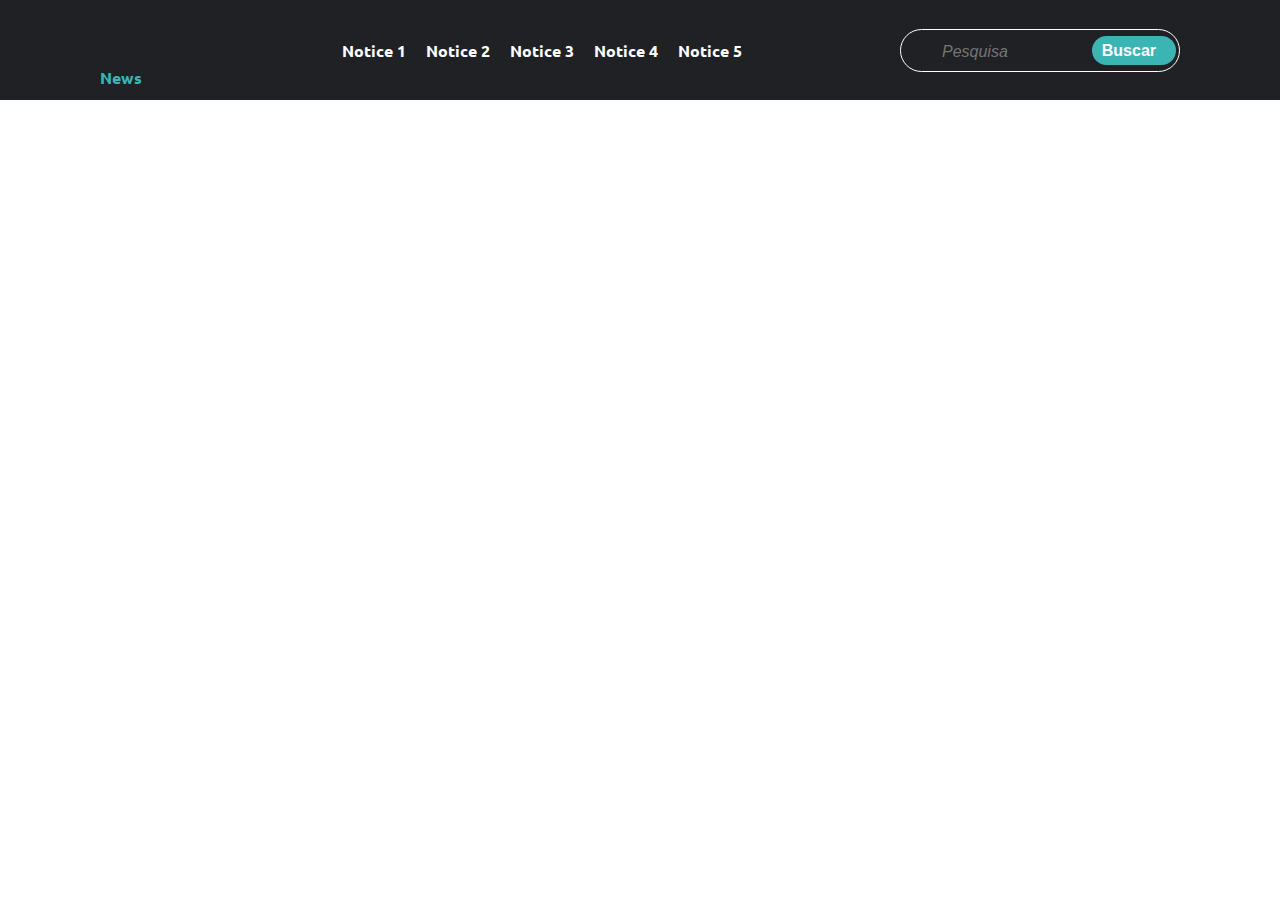
==== commit 29d8ab1b: "uso da api do Bing" ====
--- a/index.html
+++ b/index.html
@@ -1,17 +1,16 @@
 <!DOCTYPE html>
 <html lang="pt-br">
-
 <head>
     <meta charset="UTF-8">
     <meta http-equiv="X-UA-Compatible" content="IE=edge">
     <meta name="viewport" content="width=device-width, initial-scale=1.0">
     <title>D-Tech News</title>
 </head>
-
 <body>
 
     <link rel="stylesheet" href="/style/style.css">
 
+    
     <header>
 
         <nav id="menu">
@@ -46,233 +45,104 @@
         </nav>
 
     </header>
-
-    <main>
-        <h1 class="title-logo">Tech Office</h1>
-
-        <section id="news1" class="section-news first">
+    <main class="main">
+        
+        <!-- <h1 class="title-logo">Tech Office</h1>
+        <section id="news1">
             <ul>
                 <li>
-                    <div class="news"><a href=""><img class="news-card"
-                                src="https://uploads.jovemnerd.com.br/wp-content/uploads/2022/10/adao_negro_critica__hbt64e2o-760x428.jpg"
-                                alt=""></a>
-                        <h2 class="news-title"><a href="">TITULO DA NOTICIA</a></h2>
-                        <p class="news-description">Lorem ipsum taciti enim tellus risus, tempus volutpat gravida massa
-                            bibendum, morbi ligula aliquam quis.</p>
-                    </div>
+                    <div class="news"><a href=""><img class="news-card" src="https://uploads.jovemnerd.com.br/wp-content/uploads/2022/10/adao_negro_critica__hbt64e2o-760x428.jpg" alt=""></a><h2 class="news-title"><a href="">TITULO DA NOTICIA</a></h2><p class="news-description">Lorem ipsum taciti enim tellus risus, tempus volutpat gravida massa bibendum, morbi ligula aliquam quis.</p></div>
                 </li>
                 <li>
-                    <div class="news"><a href=""><img class="news-card"
-                                src="https://uploads.jovemnerd.com.br/wp-content/uploads/2022/10/adao_negro_critica__hbt64e2o-760x428.jpg"
-                                alt=""></a>
-                        <h2 class="news-title"><a href="">TITULO DA NOTICIA</a></h2>
-                        <p class="news-description">Lorem ipsum taciti enim tellus risus, tempus volutpat gravida massa
-                            bibendum, morbi ligula aliquam quis.</p>
-                    </div>
+                    <div class="news"><a href=""><img class="news-card" src="https://uploads.jovemnerd.com.br/wp-content/uploads/2022/10/adao_negro_critica__hbt64e2o-760x428.jpg" alt=""></a><h2 class="news-title"><a href="">TITULO DA NOTICIA</a></h2><p class="news-description">Lorem ipsum taciti enim tellus risus, tempus volutpat gravida massa bibendum, morbi ligula aliquam quis.</p></div>
                 </li>
-
+                
             </ul>
         </section>
 
-        <section id="news2" class="section-news second">
+        <section id="news2">
             <ul>
                 <li>
-                    <div class="news"><a href=""><img class="news-card"
-                                src="https://uploads.jovemnerd.com.br/wp-content/uploads/2022/10/adao_negro_critica__hbt64e2o-760x428.jpg"
-                                alt=""></a>
-                        <h2 class="news-title"><a href="">TITULO DA NOTICIA</a></h2>
-                        <p class="news-description">Lorem ipsum taciti enim tellus risus, tempus volutpat gravida massa
-                            bibendum, morbi ligula aliquam quis.</p>
-                    </div>
+                    <div class="news"><a href=""><img class="news-card" src="https://uploads.jovemnerd.com.br/wp-content/uploads/2022/10/adao_negro_critica__hbt64e2o-760x428.jpg" alt=""></a><h2 class="news-title"><a href="">TITULO DA NOTICIA</a></h2><p class="news-description">Lorem ipsum taciti enim tellus risus, tempus volutpat gravida massa bibendum, morbi ligula aliquam quis.</p></div>
                 </li>
                 <li>
-                    <div class="news"><a href=""><img class="news-card"
-                                src="https://uploads.jovemnerd.com.br/wp-content/uploads/2022/10/adao_negro_critica__hbt64e2o-760x428.jpg"
-                                alt=""></a>
-                        <h2 class="news-title"><a href="">TITULO DA NOTICIA</a></h2>
-                        <p class="news-description">Lorem ipsum taciti enim tellus risus, tempus volutpat gravida massa
-                            bibendum, morbi ligula aliquam quis.</p>
-                    </div>
+                    <div class="news"><a href=""><img class="news-card" src="https://uploads.jovemnerd.com.br/wp-content/uploads/2022/10/adao_negro_critica__hbt64e2o-760x428.jpg" alt=""></a><h2 class="news-title"><a href="">TITULO DA NOTICIA</a></h2><p class="news-description">Lorem ipsum taciti enim tellus risus, tempus volutpat gravida massa bibendum, morbi ligula aliquam quis.</p></div>
+                </li>
+            </ul>
+
+            <ul>            
+                <li>
+                    <div class="news"><a href=""><img class="news-card" src="https://uploads.jovemnerd.com.br/wp-content/uploads/2022/10/adao_negro_critica__hbt64e2o-760x428.jpg" alt=""></a><h2 class="news-title"><a href="">TITULO DA NOTICIA</a></h2><p class="news-description">Lorem ipsum taciti enim tellus risus, tempus volutpat gravida massa bibendum, morbi ligula aliquam quis.</p></div>
+                </li>
+                <li>
+                    <div class="news"><a href=""><img class="news-card" src="https://uploads.jovemnerd.com.br/wp-content/uploads/2022/10/adao_negro_critica__hbt64e2o-760x428.jpg" alt=""></a><h2 class="news-title"><a href="">TITULO DA NOTICIA</a></h2><p class="news-description">Lorem ipsum taciti enim tellus risus, tempus volutpat gravida massa bibendum, morbi ligula aliquam quis.</p></div>
+                </li>
+            
+            </ul>
+            <ul class="block-rank">
+                <li>Em alta</li>
+                <li class="selecao">1 <a href="">Lorem ipsum taciti enim tellus risus</a></li>
+                <li class="selecao">2 <a href="">Lorem ipsum taciti enim tellus risus</a></li>
+                <li class="selecao">3 <a href="">Lorem ipsum taciti enim tellus risus</a></li>
+                <li class="selecao">4 <a href="">Lorem ipsum taciti enim tellus risus</a></li>
+                <li class="selecao">5 <a href="">Lorem ipsum taciti enim tellus risus</a></li>
+            </ul>
+        </section>
+
+        <section id="news3">
+
+            <ul>            
+                <li>
+                    <div class="news"><a href=""><img class="news-card" src="https://uploads.jovemnerd.com.br/wp-content/uploads/2022/10/adao_negro_critica__hbt64e2o-760x428.jpg" alt=""></a><h2 class="news-title"><a href="">TITULO DA NOTICIA</a></h2><p class="news-description">Lorem ipsum taciti enim tellus risus, tempus volutpat gravida massa bibendum, morbi ligula aliquam quis.</p></div>
+                </li>
+                <li>
+                    <div class="news"><a href=""><img class="news-card" src="https://uploads.jovemnerd.com.br/wp-content/uploads/2022/10/adao_negro_critica__hbt64e2o-760x428.jpg" alt=""></a><h2 class="news-title"><a href="">TITULO DA NOTICIA</a></h2><p class="news-description">Lorem ipsum taciti enim tellus risus, tempus volutpat gravida massa bibendum, morbi ligula aliquam quis.</p></div>
                 </li>
 
                 <li>
-                    <div class="news"><a href=""><img class="news-card"
-                                src="https://uploads.jovemnerd.com.br/wp-content/uploads/2022/10/adao_negro_critica__hbt64e2o-760x428.jpg"
-                                alt=""></a>
-                        <h2 class="news-title"><a href="">TITULO DA NOTICIA</a></h2>
-                        <p class="news-description">Lorem ipsum taciti enim tellus risus, tempus volutpat gravida massa
-                            bibendum, morbi ligula aliquam quis.</p>
-                    </div>
+                    <div class="news"><a href=""><img class="news-card" src="https://uploads.jovemnerd.com.br/wp-content/uploads/2022/10/adao_negro_critica__hbt64e2o-760x428.jpg" alt=""></a><h2 class="news-title"><a href="">TITULO DA NOTICIA</a></h2><p class="news-description">Lorem ipsum taciti enim tellus risus, tempus volutpat gravida massa bibendum, morbi ligula aliquam quis.</p></div>
                 </li>
-                <li>
-                    <div class="news"><a href=""><img class="news-card"
-                                src="https://uploads.jovemnerd.com.br/wp-content/uploads/2022/10/adao_negro_critica__hbt64e2o-760x428.jpg"
-                                alt=""></a>
-                        <h2 class="news-title"><a href="">TITULO DA NOTICIA</a></h2>
-                        <p class="news-description">Lorem ipsum taciti enim tellus risus, tempus volutpat gravida massa
-                            bibendum, morbi ligula aliquam quis.</p>
-                    </div>
-                </li>
-
-            </ul>
-            <ul class="block-rank">
-                <li class="rank-title">
-                    <h2>Em alta </h2>
-                </li>
-                <li class="rank-position">1 <a href="" class="rank-link">Lorem ipsum taciti enim tellus risus</a></li>
-                <li class="rank-position">2 <a href="" class="rank-link">Lorem ipsum taciti enim tellus risus</a></li>
-                <li class="rank-position">3 <a href="" class="rank-link">Lorem ipsum taciti enim tellus risus</a></li>
-                <li class="rank-position">4 <a href="" class="rank-link">Lorem ipsum taciti enim tellus risus</a></li>
-                <li class="rank-position">5 <a href="" class="rank-link">Lorem ipsum taciti enim tellus risus</a></li>
-            </ul>
-        </section>
-
-        <section id="news3" class="section-news 
-        third">
-
-            <ul>
-                <li>
-                    <div class="news"><a href=""><img class="news-card"
-                                src="https://uploads.jovemnerd.com.br/wp-content/uploads/2022/10/adao_negro_critica__hbt64e2o-760x428.jpg"
-                                alt=""></a>
-                        <h2 class="news-title"><a href="">TITULO DA NOTICIA</a></h2>
-                        <p class="news-description">Lorem ipsum taciti enim tellus risus, tempus volutpat gravida massa
-                            bibendum, morbi ligula aliquam quis.</p>
-                    </div>
-                </li>
-                <li>
-                    <div class="news"><a href=""><img class="news-card"
-                                src="https://uploads.jovemnerd.com.br/wp-content/uploads/2022/10/adao_negro_critica__hbt64e2o-760x428.jpg"
-                                alt=""></a>
-                        <h2 class="news-title"><a href="">TITULO DA NOTICIA</a></h2>
-                        <p class="news-description">Lorem ipsum taciti enim tellus risus, tempus volutpat gravida massa
-                            bibendum, morbi ligula aliquam quis.</p>
-                    </div>
-                </li>
-
-                <li>
-                    <div class="news"><a href=""><img class="news-card"
-                                src="https://uploads.jovemnerd.com.br/wp-content/uploads/2022/10/adao_negro_critica__hbt64e2o-760x428.jpg"
-                                alt=""></a>
-                        <h2 class="news-title"><a href="">TITULO DA NOTICIA</a></h2>
-                        <p class="news-description">Lorem ipsum taciti enim tellus risus, tempus volutpat gravida massa
-                            bibendum, morbi ligula aliquam quis.</p>
-                    </div>
-                </li>
-
+            
             </ul>
 
         </section>
 
-        <section id="news4" class="section-news fourth">
+        <section id="news4">
 
-            <ul>
+            <ul>            
                 <li>
-                    <div class="news">
-                        <a href="">
-                            <img class="news-card"
-                                src="https://uploads.jovemnerd.com.br/wp-content/uploads/2022/10/adao_negro_critica__hbt64e2o-760x428.jpg"
-                                alt="">
-                        </a>
-
-                        <div class="article">
-                            <h2 class="news-title">
-                                <a href="">TITULO DA NOTICIA</a>
-                            </h2>
-                            <p class="news-description">Lorem ipsum taciti enim tellus risus, tempus volutpat gravida
-                                massa bibendum, morbi ligula aliquam quis.</p>
-
-                        </div>
-
-
-                    </div>
+                    <div class="news"><a href=""><img class="news-card" src="https://uploads.jovemnerd.com.br/wp-content/uploads/2022/10/adao_negro_critica__hbt64e2o-760x428.jpg" alt=""></a><h2 class="news-title"><a href="">TITULO DA NOTICIA</a></h2><p class="news-description">Lorem ipsum taciti enim tellus risus, tempus volutpat gravida massa bibendum, morbi ligula aliquam quis.</p></div>
                 </li>
                 <li>
-                    <div class="news">
-                        <a href="">
-                            <img class="news-card"
-                                src="https://uploads.jovemnerd.com.br/wp-content/uploads/2022/10/adao_negro_critica__hbt64e2o-760x428.jpg"
-                                alt="">
-                        </a>
-
-                        <div class="article">
-                            <h2 class="news-title">
-                                <a href="">TITULO DA NOTICIA</a>
-                            </h2>
-                            <p class="news-description">Lorem ipsum taciti enim tellus risus, tempus volutpat gravida
-                                massa bibendum, morbi ligula aliquam quis.</p>
-
-                        </div>
-
-
-                    </div>
+                    <div class="news"><a href=""><img class="news-card" src="https://uploads.jovemnerd.com.br/wp-content/uploads/2022/10/adao_negro_critica__hbt64e2o-760x428.jpg" alt=""></a><h2 class="news-title"><a href="">TITULO DA NOTICIA</a></h2><p class="news-description">Lorem ipsum taciti enim tellus risus, tempus volutpat gravida massa bibendum, morbi ligula aliquam quis.</p></div>
                 </li>
 
                 <li>
-                    <div class="news">
-                        <a href="">
-                            <img class="news-card"
-                                src="https://uploads.jovemnerd.com.br/wp-content/uploads/2022/10/adao_negro_critica__hbt64e2o-760x428.jpg"
-                                alt="">
-                        </a>
-
-                        <div class="article">
-                            <h2 class="news-title">
-                                <a href="">TITULO DA NOTICIA</a>
-                            </h2>
-                            <p class="news-description">Lorem ipsum taciti enim tellus risus, tempus volutpat gravida
-                                massa bibendum, morbi ligula aliquam quis.</p>
-
-                        </div>
-
-
-                    </div>
+                    <div class="news"><a href=""><img class="news-card" src="https://uploads.jovemnerd.com.br/wp-content/uploads/2022/10/adao_negro_critica__hbt64e2o-760x428.jpg" alt=""></a><h2 class="news-title"><a href="">TITULO DA NOTICIA</a></h2><p class="news-description">Lorem ipsum taciti enim tellus risus, tempus volutpat gravida massa bibendum, morbi ligula aliquam quis.</p></div>
                 </li>
-
+            
             </ul>
 
-            <ul class="block-lateral">
+            <ul class="block-lateral">            
                 <li>
-                    <div class="news"><a href=""><img class="news-card"
-                                src="https://uploads.jovemnerd.com.br/wp-content/uploads/2022/10/adao_negro_critica__hbt64e2o-760x428.jpg"
-                                alt=""></a>
-                        <h2 class="news-title"><a href="">TITULO DA NOTICIA</a></h2>
-                        <p class="news-description">Lorem ipsum taciti enim tellus risus, tempus volutpat gravida massa
-                            bibendum, morbi ligula aliquam quis.</p>
-                    </div>
+                    <div class="news"><a href=""><img class="news-card" src="https://uploads.jovemnerd.com.br/wp-content/uploads/2022/10/adao_negro_critica__hbt64e2o-760x428.jpg" alt=""></a><h2 class="news-title"><a href="">TITULO DA NOTICIA</a></h2><p class="news-description">Lorem ipsum taciti enim tellus risus, tempus volutpat gravida massa bibendum, morbi ligula aliquam quis.</p></div>
                 </li>
                 <li>
-                    <div class="news"><a href=""><img class="news-card"
-                                src="https://uploads.jovemnerd.com.br/wp-content/uploads/2022/10/adao_negro_critica__hbt64e2o-760x428.jpg"
-                                alt=""></a>
-                        <h2 class="news-title"><a href="">TITULO DA NOTICIA</a></h2>
-                        <p class="news-description">Lorem ipsum taciti enim tellus risus, tempus volutpat gravida massa
-                            bibendum, morbi ligula aliquam quis.</p>
-                    </div>
+                    <div class="news"><a href=""><img class="news-card" src="https://uploads.jovemnerd.com.br/wp-content/uploads/2022/10/adao_negro_critica__hbt64e2o-760x428.jpg" alt=""></a><h2 class="news-title"><a href="">TITULO DA NOTICIA</a></h2><p class="news-description">Lorem ipsum taciti enim tellus risus, tempus volutpat gravida massa bibendum, morbi ligula aliquam quis.</p></div>
                 </li>
 
                 <li>
-                    <div class="news"><a href=""><img class="news-card"
-                                src="https://uploads.jovemnerd.com.br/wp-content/uploads/2022/10/adao_negro_critica__hbt64e2o-760x428.jpg"
-                                alt=""></a>
-                        <h2 class="news-title"><a href="">TITULO DA NOTICIA</a></h2>
-                        <p class="news-description">Lorem ipsum taciti enim tellus risus, tempus volutpat gravida massa
-                            bibendum, morbi ligula aliquam quis.</p>
-                    </div>
+                    <div class="news"><a href=""><img class="news-card" src="https://uploads.jovemnerd.com.br/wp-content/uploads/2022/10/adao_negro_critica__hbt64e2o-760x428.jpg" alt=""></a><h2 class="news-title"><a href="">TITULO DA NOTICIA</a></h2><p class="news-description">Lorem ipsum taciti enim tellus risus, tempus volutpat gravida massa bibendum, morbi ligula aliquam quis.</p></div>
                 </li>
-
+            
             </ul>
 
 
 
         </section>
 
-
+     -->
     </main>
-    <footer class="main-footer">
-
-    </footer>
-
+    <script src="js/index.js"></script>
 </body>
-
 </html>--- a/style/style.css
+++ b/style/style.css
@@ -233,6 +233,7 @@
 }
 
 .block-rank{
+    display: flex;
     flex-direction: column;
     width: 40vw;
 }
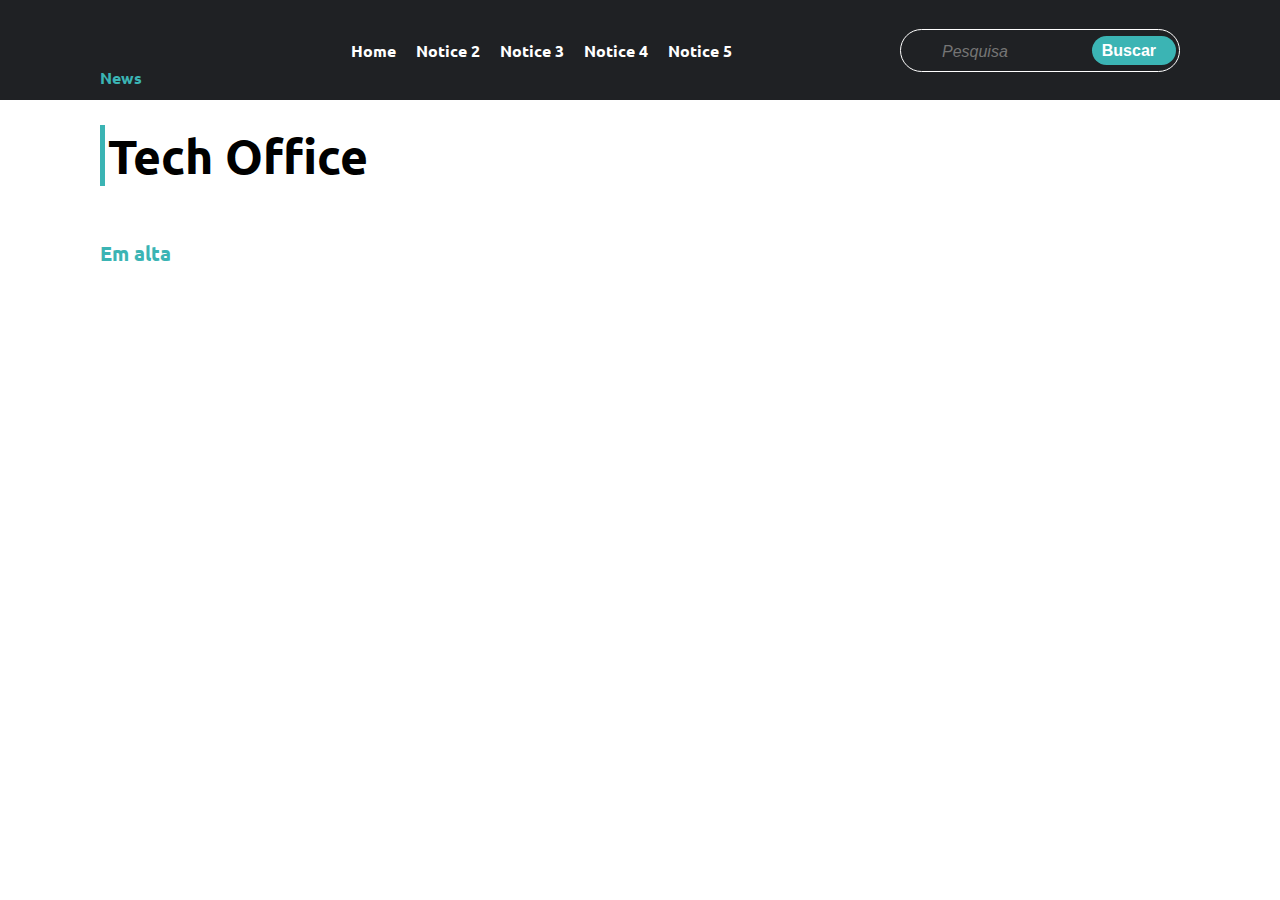
==== commit c7defe47: "Implemtação do extrator de conteúdo de artigos, que será chamado quando um artigo for clicado." ====
--- a/index.html
+++ b/index.html
@@ -5,18 +5,15 @@
     <meta http-equiv="X-UA-Compatible" content="IE=edge">
     <meta name="viewport" content="width=device-width, initial-scale=1.0">
     <title>D-Tech News</title>
+    <link rel="stylesheet" href="/style/home.css">
+    <link rel="stylesheet" href="/style/article.css">
 </head>
-<body>
-
-    <link rel="stylesheet" href="/style/style.css">
-
-    
+<body>   
     <header>
-
         <nav id="menu">
             <div class="container" id="primeiro">
                 <div>
-                    <div class="logo">
+                    <div class="logo" onclick="fillHome()">
                         <img class="card-logo"
                             src="https://see.fontimg.com/api/renderfont4/YzxE8/eyJyIjoiZnMiLCJoIjo1MCwidyI6MTAwMCwiZnMiOjUwLCJmZ2MiOiIjMjFDNEM0IiwiYmdjIjoiI0ZGRkZGRiIsInQiOjF9/RC1UZWNo/robot-9000-italic.png"
                             alt="">
@@ -24,11 +21,11 @@
                         <span>News</span>
                     </div>
                     <ul class="menu" id="menu-principal">
-                        <li class="menu-item"><a href="">Notice 1</a></li>
-                        <li class="menu-item"><a href="">Notice 2</a></li>
-                        <li class="menu-item"><a href="">Notice 3</a></li>
-                        <li class="menu-item"><a href="">Notice 4</a></li>
-                        <li class="menu-item"><a href="">Notice 5</a></li>
+                        <li class="menu-item" onclick="fillHome()" >Home</li>
+                        <li class="menu-item">Notice 2</li>
+                        <li class="menu-item">Notice 3</li>
+                        <li class="menu-item">Notice 4</li>
+                        <li class="menu-item">Notice 5</li>
                     </ul>
 
                     <form action="" class="search">
--- a/style/home.css
+++ b/style/home.css
@@ -0,0 +1,350 @@
+@import url(http://fonts.googleapis.com/css?family=Ubuntu:regular,&subset=Latin);
+
+*{
+    margin: 0;
+    padding: 0
+}
+
+body {
+    display: flex;
+    flex-wrap: wrap;
+    justify-content: center;
+    background-color: #ffffff;
+}
+
+
+.container .logo{
+    flex-direction: column;
+    width: 10vw;
+}
+
+.logo .card-logo{
+    height: 50%;
+    margin-bottom: 5px;
+}
+
+.logo span{
+    font-family: "Ubuntu";
+    font-weight: bold;
+    color: #3bb4b4;
+    width: 10vw;
+
+}
+
+
+li, .menu-item {
+    display: block;
+    margin-right: 20px;
+    font-size: 16px;
+    font-weight: bold;
+}
+
+.search{
+    width: 150px
+}
+
+a{
+    text-decoration: none;
+    font-weight: bold;
+    display: block;
+    font-family: 'Ubuntu';
+    color:#000000;
+}
+
+header{
+    position: fixed;
+}
+
+#menu{
+    height: 205px;
+    display:flex;
+    flex-wrap: wrap;
+    justify-content: center;
+    background-color: #1F2124;
+    height: auto;
+}
+
+.container{
+    display: flex;
+    justify-content: center;
+    width: 100vw;
+    align-items: center;
+
+}
+
+.container div{
+    width: 1080px;
+}
+
+#primeiro div{
+    display: flex;
+    justify-content:center;
+    position: relative;
+}
+form.search {
+    display: flex;
+    align-items: center;
+    margin-left: 25px;
+    width: 280px;
+    
+
+}
+
+.box-search, .fiel-search{
+    padding: 6px 10px 5px 16px;    
+    border-radius: 25px;
+    background-color: transparent;
+    box-shadow: 0 0 0 0;
+    line-height: 19px;
+    font-style: italic;
+    font-weight: 500;
+    font-size: 16px;
+    border: none;
+    color: #b4b4b4;
+    outline: 0;
+}
+
+.box-search{
+    border: 1px solid #fff;
+    position: relative;
+    
+   
+}
+
+.bottom{
+    padding: 5px 10px;
+    border-radius: 25px;
+    border: none;
+    font-size: 16px;
+    font-weight: bold;
+    background: #3bb4b4;
+    line-height: 19px;
+    box-shadow: 0 0 0 0;
+    padding-right: 20px;
+    position: absolute;
+    outline: 0;
+    right: 3px;
+    color: #fff;
+   
+}
+
+.menu{
+    display: flex;
+    width: 1080px;
+    height: auto;
+    align-content: center;
+    align-items: center;
+    justify-content: center;
+    height: 100px;
+    color: #ffffff;
+    font-family: Ubuntu;
+}
+
+.menu li {
+    cursor: pointer;
+}
+
+#menu-principal{
+   
+}
+
+
+/*Inicio da main*/
+
+main{
+    width:1080px;
+    margin-top:125px;
+    margin-bottom:50px;
+}
+
+.title-logo{
+    border-left: 5px solid #3bb4b4;
+    padding: 0 3px;
+    font-family: 'ubuntu';
+    font-weight: bold;
+    font-size: 48px;
+}
+
+.news-title{
+    font-size: 22px;
+    line-height:30px;
+    display: block;
+    font-weight: bold;
+    font-family: 'ubuntu';
+
+}
+
+
+.news-description{
+    font-weight: 500;
+    font-size: 16px;
+    line-height: 20px;
+    font-style: italic;
+    color: #747478;
+    padding: 5px 0 0;
+    font-family: 'ubuntu';
+}
+
+
+.section-news, .block-rank {
+    margin-top: 2px;
+}
+
+.section-news ul{
+    display: flex;
+    flex-wrap: wrap;
+}
+
+#news1 ul{
+    justify-content: space-between;
+}
+
+.news{
+    display: flex;
+    align-self: stretch;
+    max-width: 100%;
+    border-style: none;
+}
+
+.news-card{
+    display: block;
+    width: 100%;
+    margin-bottom: 12px;
+    border-radius: 6px;
+}
+
+.section-news.first .news{
+    width: 500px;
+    height: auto;
+    flex-direction: column;
+}
+
+/*news 2*/
+
+
+#news2{
+    display: flex;
+}
+
+#news2 .news{
+    display: flex;
+    flex-direction: column;
+    width: 300px;
+}
+
+.second .news-description{
+    margin-bottom: 10px;
+}
+
+.block-rank{
+    display: flex;
+    flex-direction: column;
+    width: 40vw;
+}
+
+.rank-title{
+    display: block;
+    font-size: 20px;
+    line-height: 31px;
+    margin-bottom: 24px;
+    color: #3bb4b4;
+    font-family: 'ubuntu';
+}
+
+.rank-position{
+    display: flex;
+    justify-content:space-between;
+    margin-bottom: 24px;
+    align-items: center;
+}
+
+.block-rank .rank-position{
+    font-weight: bold;
+    font-size: 32px;
+    line-height: 39px;
+    color: #1e1e26;
+}
+
+.rank-link{
+    margin-left: 5px;
+}
+
+.block-rank .rank-link{
+    font-family: 'Ubuntu';
+    font-weight: 500;
+    font-size: 16px;
+    line-height: 20px;
+    color: #1e1e26;
+}
+
+
+/* inicio news3 */
+
+#news3{
+    width: 100%;
+    padding: 0 30px;
+    background-color: #1D1B12;
+}
+
+#news3 ul{
+    display: flex;
+    justify-content: space-around;
+   
+}
+
+.section-news{
+    margin-top:25px;
+}
+
+
+#news3 .news{
+    display: flex;
+    flex-direction: column;
+    width: 330px;
+    margin: 20px 0;
+}
+
+.third .news-title a{
+    color: #fff;
+}
+
+/*inicio new4*/
+
+#news4{
+    display: flex;
+    justify-content: space-between
+}
+#news4 ul{
+    display: flex;
+    flex-direction: column;
+    width: 65%;
+
+}
+
+#news4 .article{
+    margin-left: 10px;
+}
+
+#news4 .block-lateral{
+    width: 30%;
+}
+
+.block-lateral .news{
+    display: flex;
+    flex-direction: column;
+}
+
+#news4 .block-lateral .news-card{
+    width: 100%;
+}
+
+/*footer*/
+
+.main-footer{
+    height: 50px;
+    width: 100%;
+    background-color: #1e1e26;
+    position: fixed;
+    bottom:0;
+    left:0;
+}
--- a/style/article.css
+++ b/style/article.css
@@ -0,0 +1,95 @@
+@import url(http://fonts.googleapis.com/css?family=Ubuntu:regular,&subset=Latin);
+
+*{
+    margin: 0;
+    padding: 0
+}
+
+/*Inicio da main*/
+
+main{
+    width:1080px;
+    margin-top:125px;
+    margin-bottom:50px;
+}
+
+.title-logo{
+    border-left: 5px solid #3bb4b4;
+    padding: 0 3px;
+    font-family: 'ubuntu';
+    font-weight: bold;
+    font-size: 48px;
+}
+
+.article {
+  margin-top: 25px;
+  display: flex;
+  flex-direction: column;
+  align-items: center;
+  row-gap: 20px;
+}
+
+.article div {
+    margin-bottom: 20px;
+    display: flex;
+    flex-direction: column;
+    row-gap: 20px;
+}
+
+.article .news-title {
+    align-self: flex-start;
+}
+
+.news .news-card{
+    width: 100%;
+    height: auto;
+    border-radius: 6px;
+}
+
+.article .news-content p{
+    display: flex;
+    flex-direction: column;
+    align-content: center;
+    line-height: 30px;
+    row-gap: 20px;
+    
+}
+
+.article .news-content img{
+    max-width: 50%;
+    margin: 30px auto;
+}
+
+.article .news-content img:first-of-type {
+    min-width: 100%;
+}
+
+.news-content{
+    font-size: 21px;
+    font-family: 'ubuntu';
+    color: #727272;
+}
+
+
+
+figure, figure a {
+    display: flex;
+    flex-direction: column;
+    align-items: center;
+    text-align: center;
+}
+
+figure {
+    margin-bottom: 20px;
+}
+
+/*footer*/
+
+.main-footer{
+    height: 50px;
+    width: 100%;
+    background-color: #1e1e26;
+    position: fixed;
+    bottom:0;
+    left:0;
+}